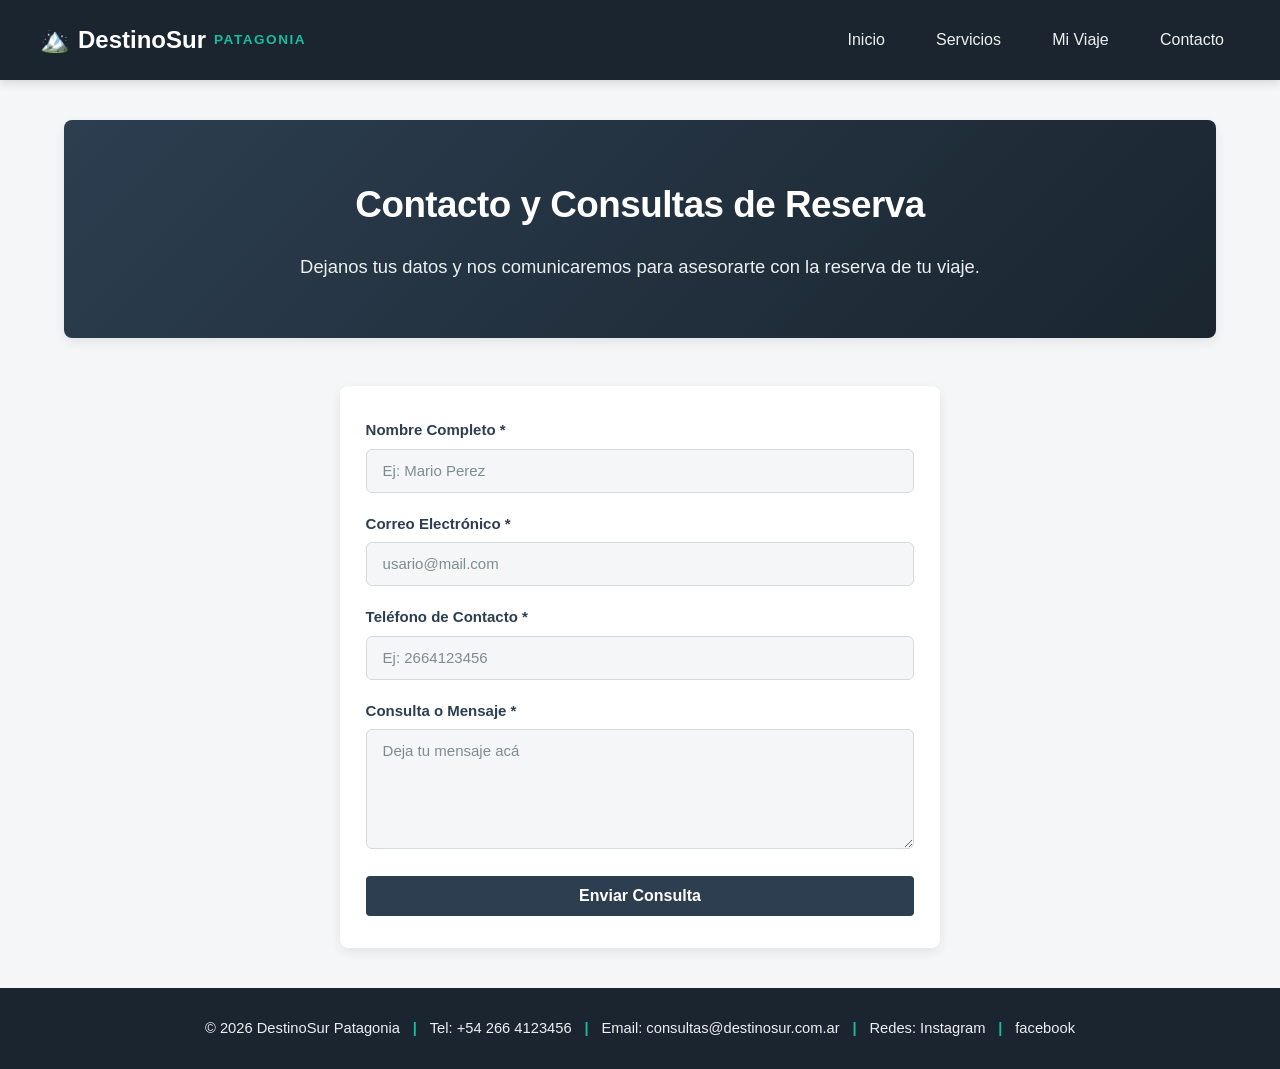
==== contacto.html @ c9d2fc34 "Agregue el esqueleto y estilos de formulario.html" ====
<!DOCTYPE html>
<html lang="en">
<head>
    <meta charset="UTF-8">
    <meta name="viewport" content="width=device-width, initial-scale=1.0">
    <title>DestinoSur Patagonia | Contacto</title>
    <link rel="stylesheet" href="./css/estilo-general.css">
    <link rel="stylesheet" href="./css/estilo-contacto.css">
</head>
<body>
    <header>
        <div class="nav-container">
            <div class="logo">
                🏔️                    
                <p>DestinoSur</p>
                <span>PATAGONIA</span>
            </div>
            <div class="nav-menu">
                <a href="./index.html">Inicio</a>
                <a href="./servicios.html">Servicios</a>
                <a href="./resumen.html">Mi Viaje</a>
                <a href="./contacto.html">Contacto</a>
            </div>
        </div>
    </header>

    <main>
        <div class="hero">
            <h1>Contacto y Consultas de Reserva</h1>
            <p>Dejanos tus datos y nos comunicaremos para asesorarte con la reserva de tu viaje.</p>
        </div>

        <form action="" class="formulario">
            <ul>
                <li>
                    <label for="nombre">Nombre Completo *</label>
                    <input type="text" id="nombre" name="nombre_usuario" placeholder="Ej: Mario Perez">
                </li>
                <li>
                    <label for="mail">Correo Electrónico *</label>
                    <input type="email" id="mail" name="email_usuario" placeholder="usario@mail.com">
                </li>
                <li>
                    <label for="tel">Teléfono de Contacto *</label>
                    <input type="tel" id="tel" name="tel_usuario" placeholder="Ej: 2664123456">
                </li>
                <li>
                    <label for="mensaje">Consulta o Mensaje *</label>
                    <textarea name="mensaje_usuario" id="mensaje" rows="5" placeholder="Deja tu mensaje acá"></textarea>
                </li>
                <li>
                    <button type="submit">Enviar Consulta</button>
                </li>
            </ul>
        </form>
    </main>

    <footer>
        <div class="footer-container">
            <p>© 2026 DestinoSur Patagonia <span>|</span> Tel: +54 266 4123456 <span>|</span> Email: consultas@destinosur.com.ar <span>|</span> Redes: Instagram <span>|</span> facebook</p>
        </div>
    </footer>
</body>
</html>
---- css/estilo-general.css ----
/* ==========================================
   1. RESET Y VARIABLES GLOBALES
   ========================================== */
* {
    margin: 0;
    padding: 0;
    box-sizing: border-box;
}

:root {
    --color-primary: #1abc9c;
    --color-primary-dark: #16a085;
    --color-dark: #2c3e50;
    --color-dark-header: #1a252f;
    --color-bg-light: #f4f6f7;
    --color-text-main: #333333;
    --color-text-muted: #666666;
    --color-error: #e74c3c;
    --shadow-soft: 0 4px 12px rgba(0, 0, 0, 0.08);
    --shadow-hover: 0 8px 20px rgba(0, 0, 0, 0.12);
    --radius-main: 8px;
    --transition-fast: 0.3s ease;
}

body {
    font-family: 'Segoe UI', Tahoma, Geneva, Verdana, sans-serif;
    color: var(--color-text-main);
    background-color: var(--color-bg-light);
    line-height: 1.6;
    display: flex;
    flex-direction: column;
    min-height: 100vh;
}

main {
    flex: 1;
    padding: 2.5rem 1.5rem;
    max-width: 1200px;
    width: 100%;
    margin: 0 auto;
}

/* ==========================================
   2. HEADER Y NAVEGACIÓN (COMÚN)
   ========================================== */
header {
    background-color: var(--color-dark-header);
    color: #ffffff;
    padding: 1.2rem 2rem;
    position: sticky;
    top: 0;
    z-index: 1000;
    box-shadow: 0 2px 10px rgba(0, 0, 0, 0.15);
}

.nav-container {
    display: flex;
    justify-content: space-between;
    align-items: center;
    max-width: 1200px;
    margin: 0 auto;
}

.logo {
    font-size: 1.5rem;
    font-weight: bold;
    display: flex;
    align-items: center;
    gap: 0.5rem;
}

.logo span {
    color: var(--color-primary);
    font-size: 0.85rem;
    text-transform: uppercase;
    letter-spacing: 1.5px;
    font-weight: 600;
}

.nav-menu {
    display: flex;
    list-style: none;
    gap: 1.2rem;
}

.nav-menu a {
    color: #ecf0f1;
    text-decoration: none;
    font-weight: 500;
    padding: 0.5rem 1rem;
    border-radius: 4px;
    transition: background var(--transition-fast), color var(--transition-fast);
}

.nav-menu a:hover,
.nav-menu a.active {
    background-color: var(--color-primary);
    color: #ffffff;
}

/* ==========================================
   3. SECCIÓN HERO (COMÚN EN CABECERAS)
   ========================================== */
.hero {
    text-align: center;
    padding: 3.5rem 1.5rem;
    background: linear-gradient(135deg, #2c3e50 0%, #1a252f 100%);
    color: #ffffff;
    border-radius: var(--radius-main);
    margin-bottom: 3rem;
    box-shadow: var(--shadow-soft);
}

.hero h1 {
    font-size: 2.3rem;
    margin-bottom: 1rem;
    font-weight: 700;
    letter-spacing: -0.5px;
}

.hero p {
    font-size: 1.15rem;
    max-width: 800px;
    margin: 0 auto;
    color: #ecf0f1;
    line-height: 1.7;
}

/* ==========================================
   4. BOTONES GLOBALES
   ========================================== */
.btn-cta {
    display: inline-block;
    padding: 0.85rem 2rem;
    background-color: var(--color-primary);
    color: #ffffff;
    text-decoration: none;
    font-weight: 700;
    font-size: 1.05rem;
    border-radius: 6px;
    border: none;
    cursor: pointer;
    transition: background var(--transition-fast), transform var(--transition-fast), box-shadow var(--transition-fast);
    box-shadow: 0 4px 10px rgba(26, 188, 156, 0.3);
    margin-top: 1.5rem;
}

.btn-cta:hover {
    background-color: var(--color-primary-dark);
    transform: translateY(-2px);
    box-shadow: 0 6px 15px rgba(26, 188, 156, 0.4);
}

/* ==========================================
   5. CONTENEDORES DE TARJETAS (CARDS GENÉRICAS)
   ========================================== */
.cards-container {
    display: flex;
    gap: 1.8rem;
    justify-content: center;
    align-items: stretch;
    flex-wrap: wrap;
}

.card {
    background: #ffffff;
    padding: 2rem 1.6rem;
    border-radius: var(--radius-main);
    box-shadow: var(--shadow-soft);
    flex: 0 1 340px;
    text-align: left;
    border-top: 4px solid var(--color-primary);
    transition: transform var(--transition-fast), box-shadow var(--transition-fast);
}

.card:hover {
    transform: translateY(-5px);
    box-shadow: var(--shadow-hover);
}

.card h3 {
    margin-bottom: 0.8rem;
    color: var(--color-dark);
    font-size: 1.25rem;
}

.card p {
    color: var(--color-text-muted);
    font-size: 0.98rem;
    line-height: 1.6;
}

/* ==========================================
   6. FOOTER HORIZONTAL UNIFICADO
   ========================================== */
footer {
    background-color: var(--color-dark-header);
    color: #ecf0f1;
    padding: 1.8rem 1rem;
    text-align: center;
    margin-top: auto;
    font-size: 0.92rem;
}

.footer-container {
    max-width: 1200px;
    margin: 0 auto;
}

footer p {
    display: flex;
    justify-content: center;
    align-items: center;
    flex-wrap: wrap;
    gap: 0.8rem;
    margin: 0;
    line-height: 1.6;
}

footer span {
    color: var(--color-primary);
    font-weight: bold;
}
---- css/estilo-contacto.css ----
.formulario {
    max-width: 600px;
    margin: 0 auto;
    background: #ffffff;
    padding: 2rem 1.6rem;
    border-radius: var(--radius-main);
    box-shadow: var(--shadow-soft);
}

.formulario ::placeholder {
    color: #7f8c8d;
    font-size: 15px;
}

.formulario ul {
    list-style: none;
    display: flex;
    flex-direction: column;
    gap: 1.2rem;
}

.formulario label {
    display: block;
    margin-bottom: 0.4rem;   
    color: var(--color-dark);
    font-weight: 600;
    font-size: 15px;
}

.formulario input, .formulario textarea {
    width: 100%;
    padding: 0.75rem 1rem;
    font-family: inherit;
    font-size: 1rem;
    color: var(--color-text-main);
    background: var(--color-bg-light);
    border: 1px solid #d5dbdd;
    border-radius: 6px;
    transition: border-color var(--transition-fast), box-shadow var(--transition-fast);
}

.formulario input:focus, .formulario textarea:focus {
    outline: none;
    border-color: var(--color-primary);
    box-shadow: 0 0 0 3px rgba(26, 188, 156, 0.25);
    background: #ffffff;
}

.formulario textarea {
    resize: vertical;
    min-height: 120px;
}

.formulario button {
    width: 100%;
    margin: 0 auto;
    height: 40px;
    font-size: 16px;
    font-weight: 700;
    color: #ffffff;
    border: none;
    border-radius: 4px;
    background: var(--color-dark);
    cursor: pointer;
}

.formulario button:hover {
    background: var(--color-dark-header);
}
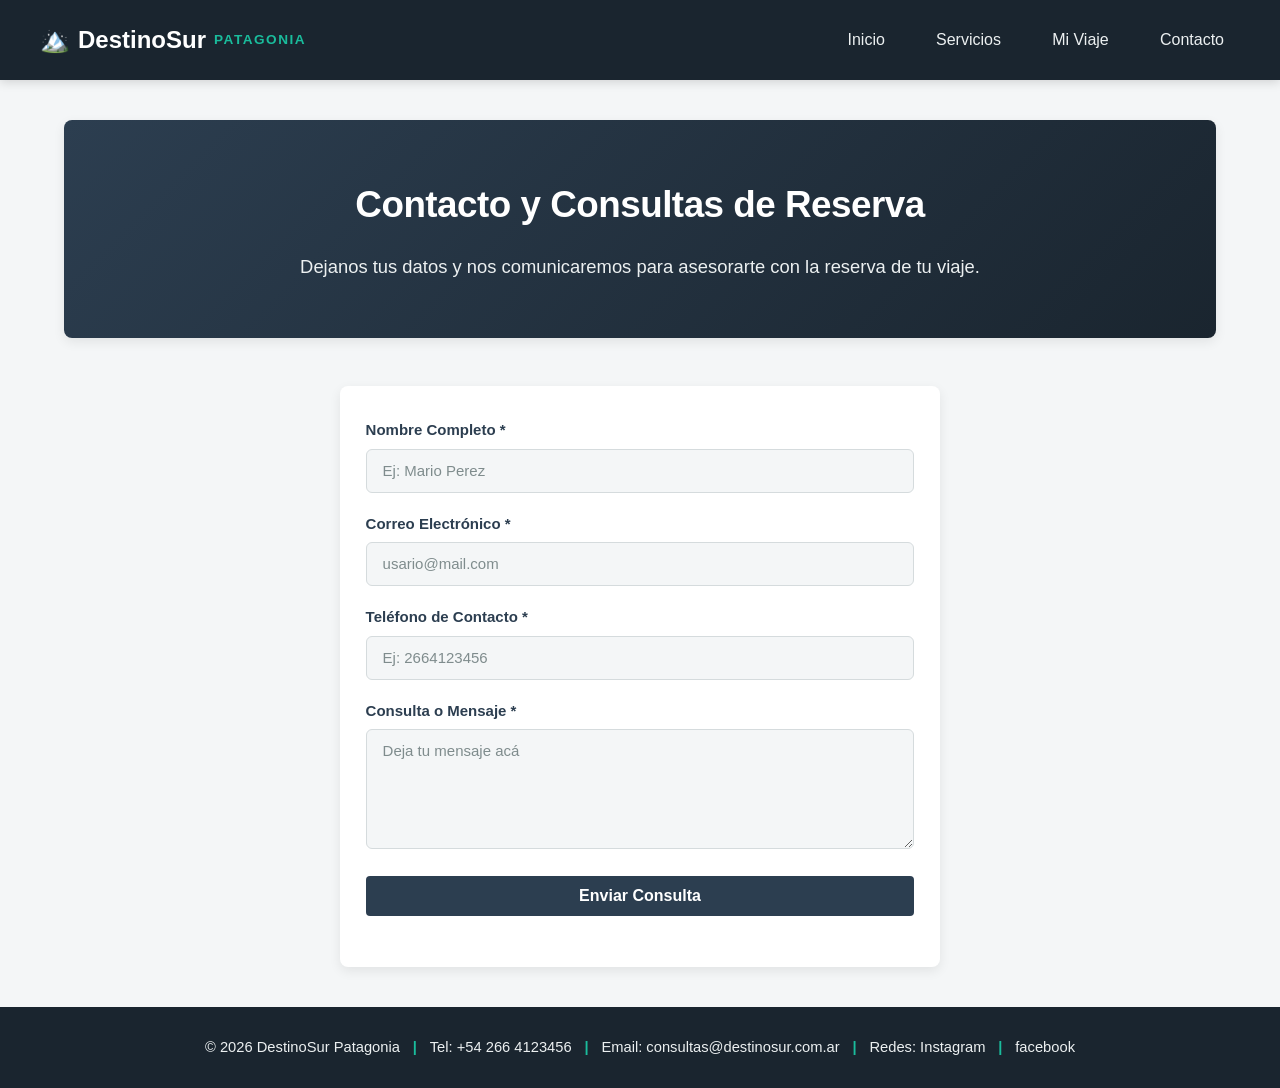
==== commit 45f35b97: "Verificaciones y estilo" ====
--- a/contacto.html
+++ b/contacto.html
@@ -30,27 +30,32 @@
             <p>Dejanos tus datos y nos comunicaremos para asesorarte con la reserva de tu viaje.</p>
         </div>
 
-        <form action="" class="formulario">
+        <form action="" class="formulario" id="formulario" novalidate>
             <ul>
                 <li>
                     <label for="nombre">Nombre Completo *</label>
                     <input type="text" id="nombre" name="nombre_usuario" placeholder="Ej: Mario Perez">
+                    <span id="errorNombre" class="error"></span>
                 </li>
                 <li>
                     <label for="mail">Correo Electrónico *</label>
                     <input type="email" id="mail" name="email_usuario" placeholder="usario@mail.com">
+                    <span id="errorMail" class="error"></span>
                 </li>
                 <li>
                     <label for="tel">Teléfono de Contacto *</label>
                     <input type="tel" id="tel" name="tel_usuario" placeholder="Ej: 2664123456">
+                    <span id="errorTelefono" class="error"></span>
                 </li>
                 <li>
                     <label for="mensaje">Consulta o Mensaje *</label>
                     <textarea name="mensaje_usuario" id="mensaje" rows="5" placeholder="Deja tu mensaje acá"></textarea>
+                    <span id="errorMensaje" class="error"></span>
                 </li>
                 <li>
                     <button type="submit">Enviar Consulta</button>
                 </li>
+                <span id="mensajeExito" class="exito"></span>
             </ul>
         </form>
     </main>
@@ -60,5 +65,7 @@
             <p>© 2026 DestinoSur Patagonia <span>|</span> Tel: +54 266 4123456 <span>|</span> Email: consultas@destinosur.com.ar <span>|</span> Redes: Instagram <span>|</span> facebook</p>
         </div>
     </footer>
+
+    <script src="./js/contacto.js"></script>
 </body>
 </html>
--- a/css/estilo-contacto.css
+++ b/css/estilo-contacto.css
@@ -66,4 +66,16 @@
 
 .formulario button:hover {
     background: var(--color-dark-header);
+}
+
+.error {
+    color: red;
+    font-size: 13px;
+}
+
+.exito {
+    color: green;
+    font-size: 15px;
+    font-weight: 700;
+    text-align: center;
 }
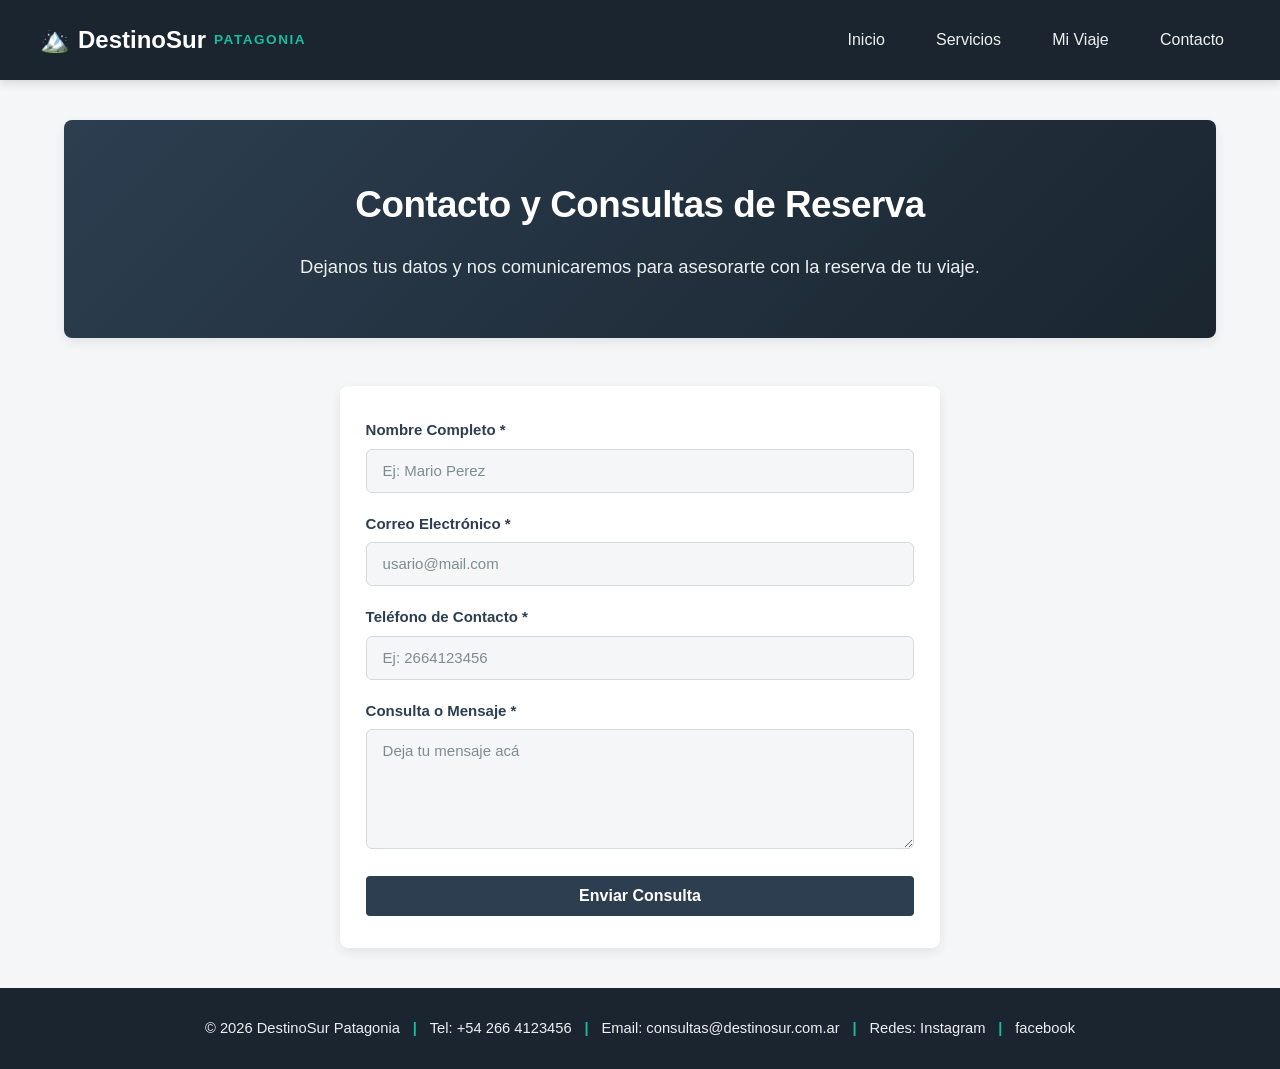
==== commit c8381945: "se sacaron los span y se crearon desde js" ====
--- a/contacto.html
+++ b/contacto.html
@@ -35,29 +35,26 @@
                 <li>
                     <label for="nombre">Nombre Completo *</label>
                     <input type="text" id="nombre" name="nombre_usuario" placeholder="Ej: Mario Perez">
-                    <span id="errorNombre" class="error"></span>
                 </li>
                 <li>
                     <label for="mail">Correo Electrónico *</label>
                     <input type="email" id="mail" name="email_usuario" placeholder="usario@mail.com">
-                    <span id="errorMail" class="error"></span>
                 </li>
                 <li>
                     <label for="tel">Teléfono de Contacto *</label>
                     <input type="tel" id="tel" name="tel_usuario" placeholder="Ej: 2664123456">
-                    <span id="errorTelefono" class="error"></span>
                 </li>
                 <li>
                     <label for="mensaje">Consulta o Mensaje *</label>
                     <textarea name="mensaje_usuario" id="mensaje" rows="5" placeholder="Deja tu mensaje acá"></textarea>
-                    <span id="errorMensaje" class="error"></span>
                 </li>
-                <li>
+                <li id="liBtn">
                     <button type="submit">Enviar Consulta</button>
                 </li>
-                <span id="mensajeExito" class="exito"></span>
             </ul>
         </form>
+
+        
     </main>
 
     <footer>
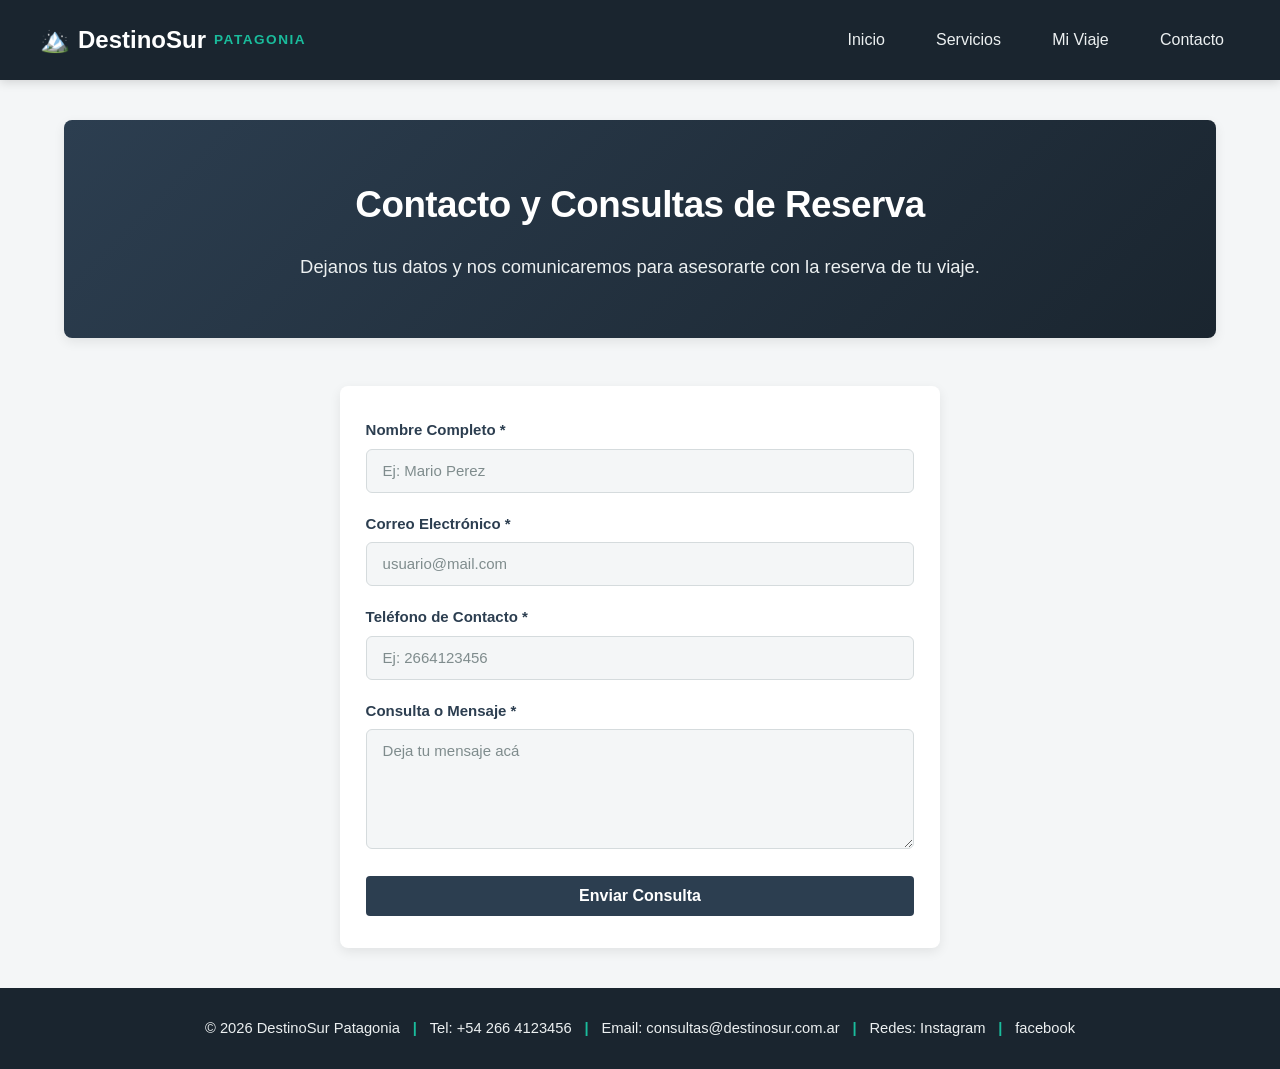
==== commit 4f17cb37: "se agrego la creacion de resumen con estilos, se borraron span, se agrego mas estilo" ====
--- a/contacto.html
+++ b/contacto.html
@@ -1,5 +1,5 @@
 <!DOCTYPE html>
-<html lang="en">
+<html lang="es">
 <head>
     <meta charset="UTF-8">
     <meta name="viewport" content="width=device-width, initial-scale=1.0">
@@ -38,7 +38,7 @@
                 </li>
                 <li>
                     <label for="mail">Correo Electrónico *</label>
-                    <input type="email" id="mail" name="email_usuario" placeholder="usario@mail.com">
+                    <input type="email" id="mail" name="email_usuario" placeholder="usuario@mail.com">
                 </li>
                 <li>
                     <label for="tel">Teléfono de Contacto *</label>
@@ -53,7 +53,6 @@
                 </li>
             </ul>
         </form>
-
         
     </main>
 
--- a/css/estilo-contacto.css
+++ b/css/estilo-contacto.css
@@ -1,4 +1,4 @@
-.formulario {
+.formulario, .resumen-card {
     max-width: 600px;
     margin: 0 auto;
     background: #ffffff;
@@ -7,12 +7,16 @@
     box-shadow: var(--shadow-soft);
 }
 
+.resumen-card h2 {
+    margin-bottom: 20px;
+}
+
 .formulario ::placeholder {
     color: #7f8c8d;
     font-size: 15px;
 }
 
-.formulario ul {
+.formulario ul, .resumen-card ul {
     list-style: none;
     display: flex;
     flex-direction: column;
@@ -51,7 +55,7 @@
     min-height: 120px;
 }
 
-.formulario button {
+.formulario button, .resumen-card button {
     width: 100%;
     margin: 0 auto;
     height: 40px;
@@ -64,7 +68,7 @@
     cursor: pointer;
 }
 
-.formulario button:hover {
+.formulario button:hover,.resumen-card button:hover {
     background: var(--color-dark-header);
 }
 
@@ -78,4 +82,21 @@
     font-size: 15px;
     font-weight: 700;
     text-align: center;
+}
+
+.lis {
+    display: flex;
+    flex-wrap: wrap;
+    align-items: center;
+}
+
+.lis h4 {
+    color: var(--color-dark);
+    margin-right: 10px;
+}
+
+.lis p {
+    color: var(--color-text-muted);
+    font-size: 0.98rem;
+    line-height: 1.6;
 }
